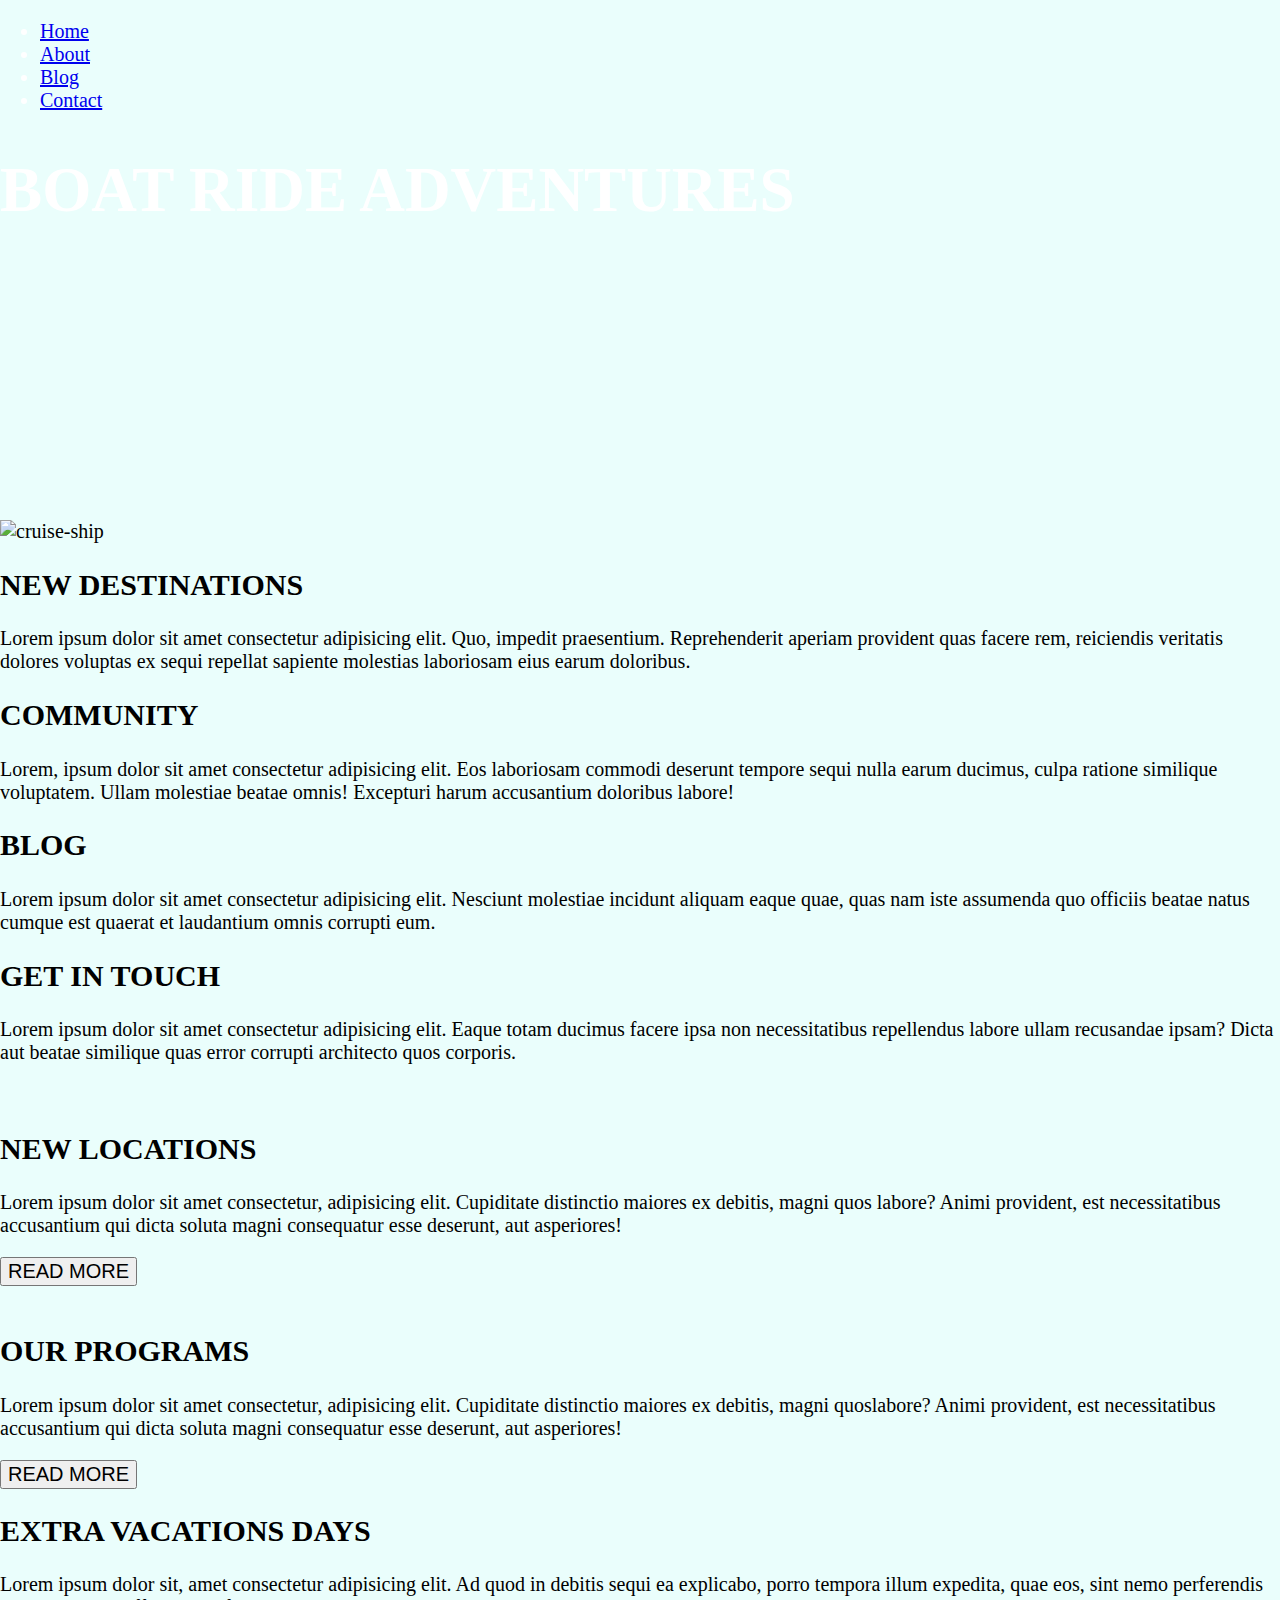
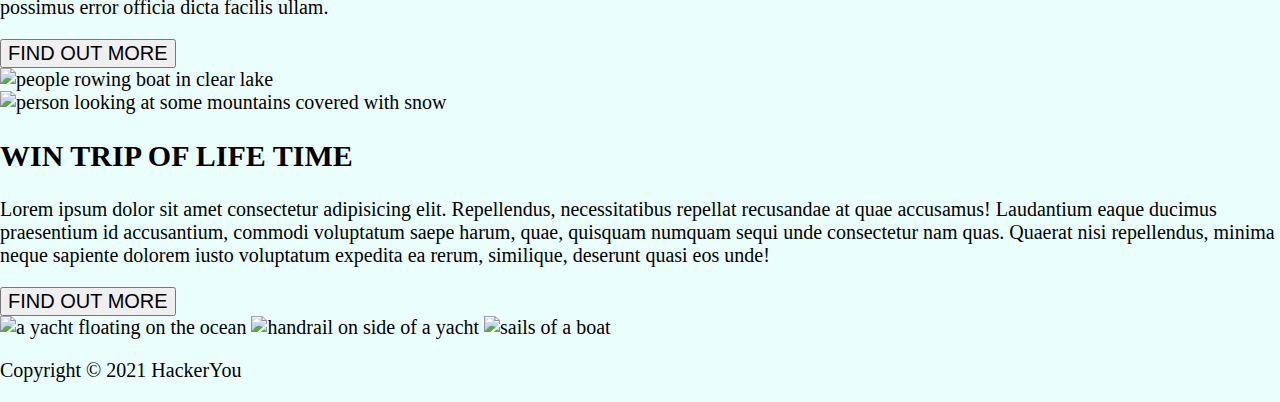
==== index.html @ 7d4c59b4 "added contact page styles" ====
<!DOCTYPE html>
<html lang="en">

<head>
  <meta charset="UTF-8">
  <meta name="viewport" content="width=device-width, initial-scale=1.0">
  <title>BOAT RIDE ADVENTURES</title>
  <link rel="stylesheet" href="https://use.fontawesome.com/releases/v5.15.2/css/all.css" integrity="sha384-vSIIfh2YWi9wW0r9iZe7RJPrKwp6bG+s9QZMoITbCckVJqGCCRhc+ccxNcdpHuYu" crossorigin="anonymous">
  <link rel="preconnect" href="https://fonts.gstatic.com">
  <link href="https://fonts.googleapis.com/css2?family=IM+Fell+English:ital@1&family=Roboto:wght@400;700&display=swap"
    rel="stylesheet">
  <link rel="stylesheet" href="./styles/style.css">

</head>

<body>
  <header>
    <div class="wrapper">
      <nav>
        <ul>
          <li><a href="#">Home</a></li>
          <li><a href="#">About</a></li>
          <li><a href="#">Blog</a></li>
          <li><a href="#">Contact</a></li>
        </ul>
      </nav>
      <h1>BOAT RIDE ADVENTURES</h1>
    </div>
  </header>
  <main>
    <section>
      <img src="./assets/home-box-header.png" alt="cruise-ship">
      <div class="wrapper">
        <div>
          <div><i class="fas fa-map-marker-alt"></i></div>
          <h2>NEW DESTINATIONS</h2>
          <p>Lorem ipsum dolor sit amet consectetur adipisicing elit. Quo, impedit praesentium. Reprehenderit aperiam
            provident quas facere rem, reiciendis veritatis dolores voluptas ex sequi repellat sapiente molestias
            laboriosam eius earum doloribus.</p>
        </div>
        <div>
          <div><i class="fas fa-users"></i></div>
          <h2>COMMUNITY</h2>
          <p>Lorem, ipsum dolor sit amet consectetur adipisicing elit. Eos laboriosam commodi deserunt tempore sequi
            nulla earum ducimus, culpa ratione similique voluptatem. Ullam molestiae beatae omnis! Excepturi harum
            accusantium doloribus labore!</p>
        </div>
        <div>
          <div><i class="fas fa-file"></i></div>
          <h2>BLOG</h2>
          <p>Lorem ipsum dolor sit amet consectetur adipisicing elit. Nesciunt molestiae incidunt aliquam eaque quae,
            quas nam iste assumenda quo officiis beatae natus cumque est quaerat et laudantium omnis corrupti eum.</p>
        </div>
        <div>
          <div><i class="fas fa-file"></i></div>
          <h2>GET IN TOUCH</h2>
          <p>Lorem ipsum dolor sit amet consectetur adipisicing elit. Eaque totam ducimus facere ipsa non necessitatibus
            repellendus labore ullam recusandae ipsam? Dicta aut beatae similique quas error corrupti architecto quos
            corporis.</p>
        </div>
      </div>
    </section>
    <section>
      <div>
        <img src="" alt="">
        <h2>NEW LOCATIONS</h2>
        <p>Lorem ipsum dolor sit amet consectetur, adipisicing elit. Cupiditate distinctio maiores ex debitis, magni
          quos labore? Animi provident, est necessitatibus accusantium qui dicta soluta magni consequatur esse deserunt,
          aut asperiores!</p>
        <button>READ MORE</button>
      </div>
      <div>
        <img src="" alt="">
        <h2>OUR PROGRAMS</h2>
        <p>Lorem ipsum dolor sit amet consectetur, adipisicing elit. Cupiditate distinctio maiores ex debitis, magni
          quoslabore? Animi provident, est necessitatibus accusantium qui dicta soluta magni consequatur esse deserunt,
          aut
          asperiores!</p>
        <button>READ MORE</button>
      </div>
    </section>
    <section>
      <div class="wrapper">
        <div>
          <h2>EXTRA VACATIONS DAYS</h2>
          <p>Lorem ipsum dolor sit, amet consectetur adipisicing elit. Ad quod in debitis sequi ea explicabo, porro
            tempora illum expedita, quae eos, sint nemo perferendis possimus error officia dicta facilis ullam.</p>
          <button>FIND OUT MORE</button>
        </div>
      </div>
      <img src="./assets/banner.jpg" alt="people rowing boat in clear lake">
    </section>
    <section>
      <div class="wrapper">
        <img src="./assets/small-box.jpg" alt="person looking at some mountains covered with snow">
        <div>
          <h2>WIN TRIP OF LIFE TIME</h2>
          <p>Lorem ipsum dolor sit amet consectetur adipisicing elit. Repellendus, necessitatibus repellat recusandae at
            quae accusamus! Laudantium eaque ducimus praesentium id accusantium, commodi voluptatum saepe harum, quae,
            quisquam numquam sequi unde consectetur nam quas. Quaerat nisi repellendus, minima neque sapiente dolorem
            iusto voluptatum expedita ea rerum, similique, deserunt quasi eos unde!</p>
          <button>FIND OUT MORE</button>
        </div>
      </div>
    </section>
    <section>
      <div class="wrapper">
        <img src="./assets/gallery-image-1.jpg" alt="a yacht floating on the ocean">
        <img src="./assets/gallery-image-2.jpg" alt="handrail on side of a yacht">
        <img src="./assets/gallery-image-3.jpg" alt="sails of a boat">
      </div>
    </section>
  </main>
  <footer>
    <p>Copyright &copy; 2021 HackerYou</p>
  </footer>
</body>

</html>
---- styles/style.css ----
html {
  line-height: 1.15;
  -ms-text-size-adjust: 100%;
  -webkit-text-size-adjust: 100%;
}

body {
  margin: 0;
}

article, aside, footer, header, nav, section {
  display: block;
}

h1 {
  font-size: 2em;
  margin: .67em 0;
}

figcaption, figure, main {
  display: block;
}

figure {
  margin: 1em 40px;
}

hr {
  -webkit-box-sizing: content-box;
          box-sizing: content-box;
  height: 0;
  overflow: visible;
}

pre {
  font-family: monospace,monospace;
  font-size: 1em;
}

a {
  background-color: transparent;
  -webkit-text-decoration-skip: objects;
}

abbr[title] {
  border-bottom: none;
  text-decoration: underline;
  -webkit-text-decoration: underline dotted;
          text-decoration: underline dotted;
}

b, strong {
  font-weight: inherit;
}

b, strong {
  font-weight: bolder;
}

code, kbd, samp {
  font-family: monospace,monospace;
  font-size: 1em;
}

dfn {
  font-style: italic;
}

mark {
  background-color: #ff0;
  color: #000;
}

small {
  font-size: 80%;
}

sub, sup {
  font-size: 75%;
  line-height: 0;
  position: relative;
  vertical-align: baseline;
}

sub {
  bottom: -.25em;
}

sup {
  top: -.5em;
}

audio, video {
  display: inline-block;
}

audio:not([controls]) {
  display: none;
  height: 0;
}

img {
  border-style: none;
}

svg:not(:root) {
  overflow: hidden;
}

button, input, optgroup, select, textarea {
  font-family: sans-serif;
  font-size: 100%;
  line-height: 1.15;
  margin: 0;
}

button, input {
  overflow: visible;
}

button, select {
  text-transform: none;
}

button, html [type=button], [type=reset], [type=submit] {
  -webkit-appearance: button;
}

button::-moz-focus-inner, [type=button]::-moz-focus-inner, [type=reset]::-moz-focus-inner, [type=submit]::-moz-focus-inner {
  border-style: none;
  padding: 0;
}

button:-moz-focusring, [type=button]:-moz-focusring, [type=reset]:-moz-focusring, [type=submit]:-moz-focusring {
  outline: 1px dotted ButtonText;
}

fieldset {
  padding: .35em .75em .625em;
}

legend {
  -webkit-box-sizing: border-box;
          box-sizing: border-box;
  color: inherit;
  display: table;
  max-width: 100%;
  padding: 0;
  white-space: normal;
}

progress {
  display: inline-block;
  vertical-align: baseline;
}

textarea {
  overflow: auto;
}

[type=checkbox], [type=radio] {
  -webkit-box-sizing: border-box;
          box-sizing: border-box;
  padding: 0;
}

[type=number]::-webkit-inner-spin-button, [type=number]::-webkit-outer-spin-button {
  height: auto;
}

[type=search] {
  -webkit-appearance: textfield;
  outline-offset: -2px;
}

[type=search]::-webkit-search-cancel-button, [type=search]::-webkit-search-decoration {
  -webkit-appearance: none;
}

::-webkit-file-upload-button {
  -webkit-appearance: button;
  font: inherit;
}

details, menu {
  display: block;
}

summary {
  display: list-item;
}

canvas {
  display: inline-block;
}

template {
  display: none;
}

[hidden] {
  display: none;
}

.clearfix:after {
  visibility: hidden;
  display: block;
  font-size: 0;
  content: '';
  clear: both;
  height: 0;
}

* {
  -webkit-box-sizing: border-box;
  box-sizing: border-box;
}

.visuallyHidden:not(:focus):not(:active) {
  position: absolute;
  width: 1px;
  height: 1px;
  margin: -1px;
  border: 0;
  padding: 0;
  white-space: nowrap;
  -webkit-clip-path: inset(100%);
          clip-path: inset(100%);
  clip: rect(0 0 0);
  overflow: hidden;
}

.sr-only {
  position: absolute;
  width: 1px;
  height: 1px;
  margin: -1px;
  border: 0;
  padding: 0;
  white-space: nowrap;
  -webkit-clip-path: inset(100%);
          clip-path: inset(100%);
  clip: rect(0 0 0 0);
  overflow: hidden;
}

body {
  background-color: #EAFEFC;
  font-size: 125%;
}

header {
  background: url(../../assets/contact-header.jpg);
  width: 100%;
  height: 500px;
  color: #FFFFFF;
}

header h1 {
  font-family: 'IM Fell English', serif;
  font-size: 3.95rem;
}

.nav-container {
  display: -webkit-box;
  display: -ms-flexbox;
  display: flex;
  list-style: none;
  font-family: 'Roboto', sans-serif;
  font-size: 1rem;
  font-weight: bold;
}

.nav-container li {
  padding: 20px;
}

.nav-container a {
  text-decoration: none;
  color: #FFFFFF;
}

.flex-container {
  display: -webkit-box;
  display: -ms-flexbox;
  display: flex;
}

.input-container {
  display: -webkit-box;
  display: -ms-flexbox;
  display: flex;
  -webkit-box-orient: vertical;
  -webkit-box-direction: normal;
      -ms-flex-direction: column;
          flex-direction: column;
}

aside i {
  color: #0D457F;
}
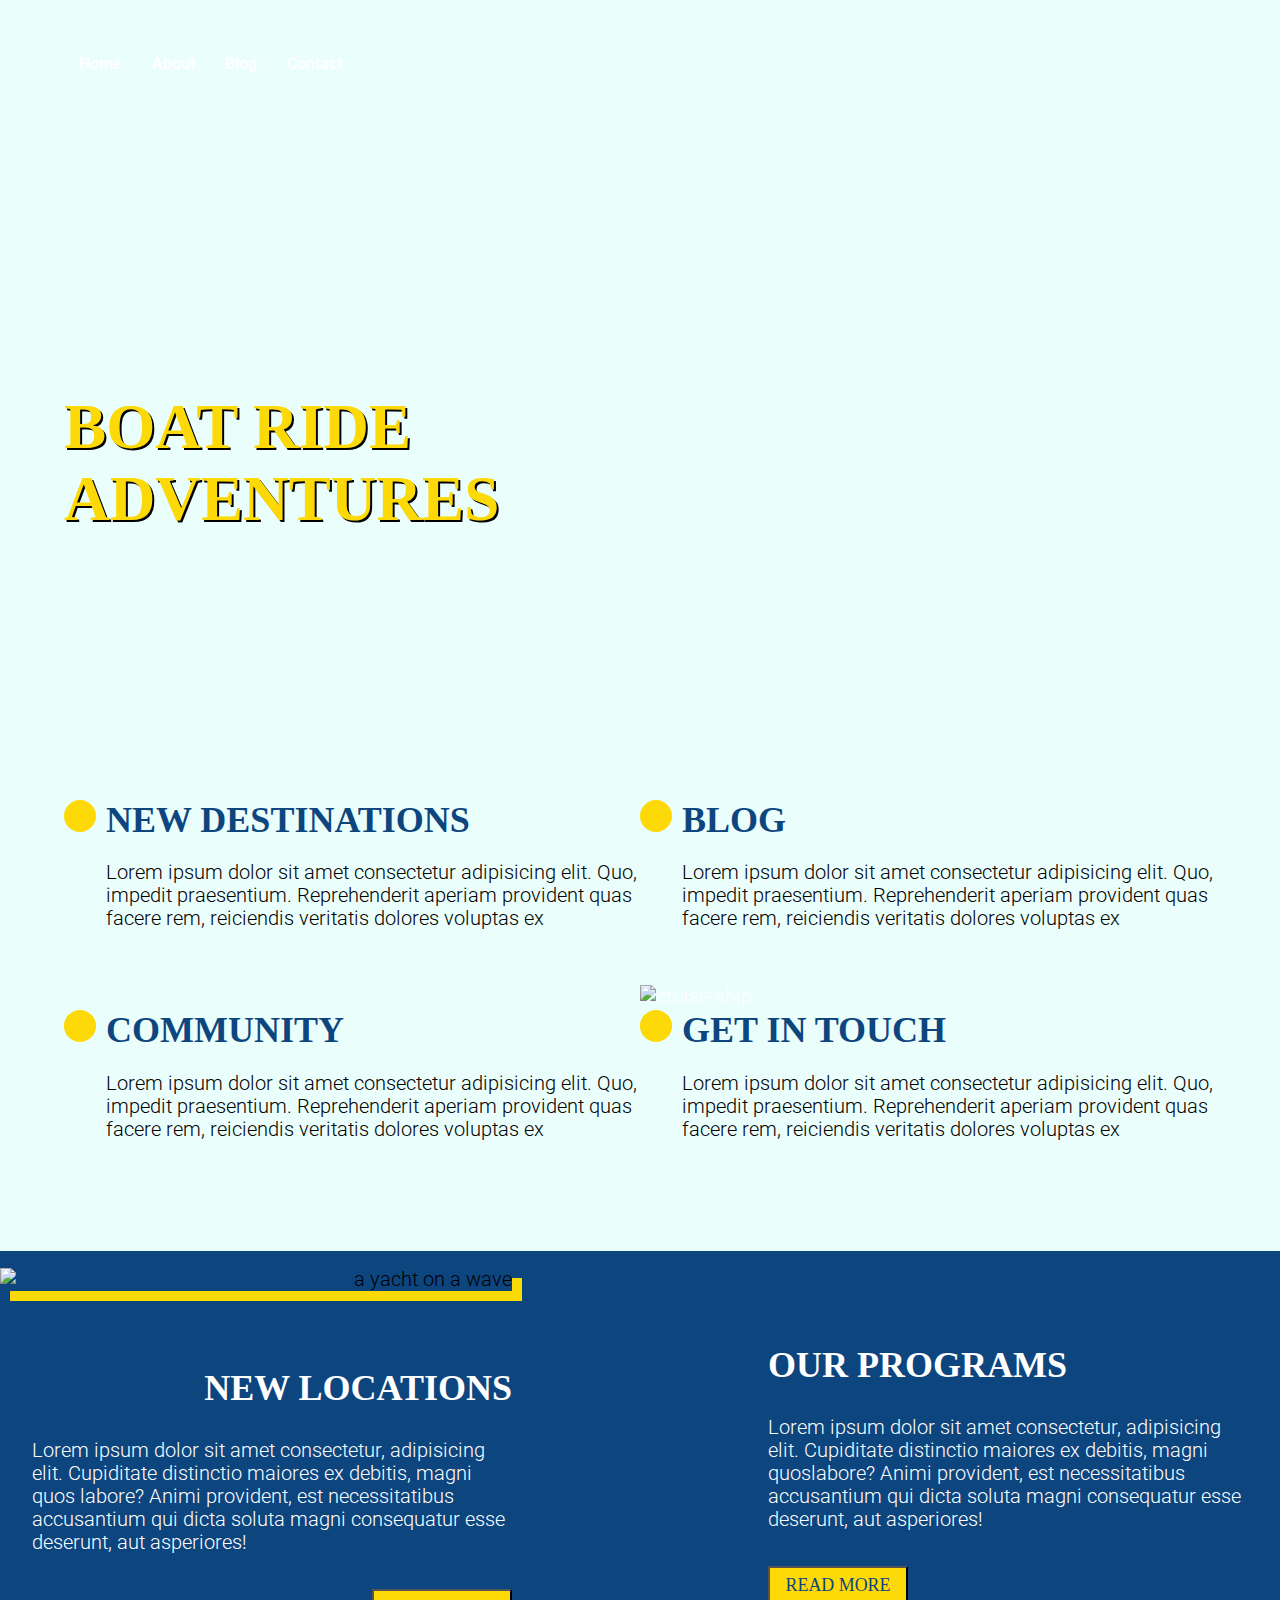
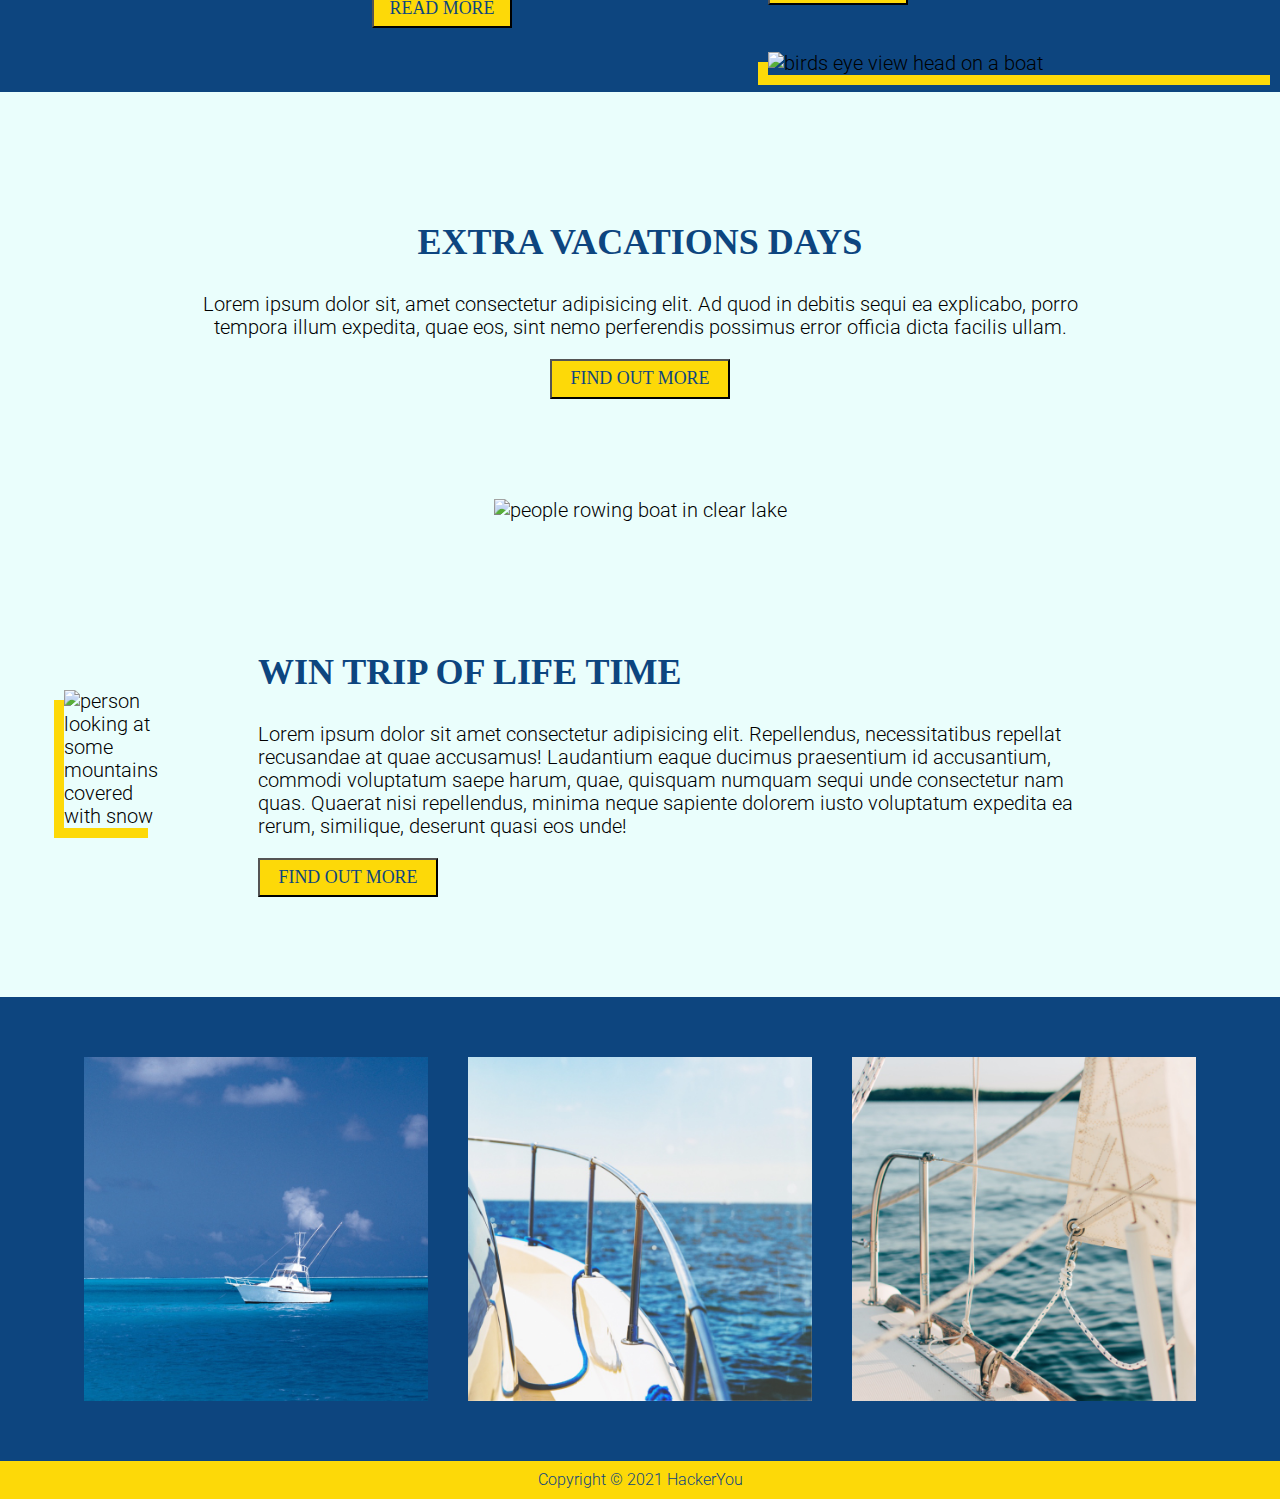
==== commit b1e137be: "commit - 20210206" ====
--- a/index.html
+++ b/index.html
@@ -14,72 +14,85 @@
 </head>
 
 <body>
-  <header>
+  <header class="index-header">
     <div class="wrapper">
       <nav>
-        <ul>
+        <ul class="nav-container">
           <li><a href="#">Home</a></li>
           <li><a href="#">About</a></li>
           <li><a href="#">Blog</a></li>
           <li><a href="#">Contact</a></li>
         </ul>
       </nav>
-      <h1>BOAT RIDE ADVENTURES</h1>
+      <h1>BOAT RIDE <br>ADVENTURES</h1>
     </div>
+    <img src="./assets/home-box-header.png" alt="cruise-ship">
   </header>
-  <main>
-    <section>
-      <img src="./assets/home-box-header.png" alt="cruise-ship">
-      <div class="wrapper">
+  <main class="index-main">
+    <section class="index-section">      
+      <div class="wrapper first-wrapper">
         <div>
-          <div><i class="fas fa-map-marker-alt"></i></div>
-          <h2>NEW DESTINATIONS</h2>
-          <p>Lorem ipsum dolor sit amet consectetur adipisicing elit. Quo, impedit praesentium. Reprehenderit aperiam
-            provident quas facere rem, reiciendis veritatis dolores voluptas ex sequi repellat sapiente molestias
-            laboriosam eius earum doloribus.</p>
-        </div>
-        <div>
-          <div><i class="fas fa-users"></i></div>
-          <h2>COMMUNITY</h2>
-          <p>Lorem, ipsum dolor sit amet consectetur adipisicing elit. Eos laboriosam commodi deserunt tempore sequi
-            nulla earum ducimus, culpa ratione similique voluptatem. Ullam molestiae beatae omnis! Excepturi harum
-            accusantium doloribus labore!</p>
-        </div>
-        <div>
-          <div><i class="fas fa-file"></i></div>
-          <h2>BLOG</h2>
-          <p>Lorem ipsum dolor sit amet consectetur adipisicing elit. Nesciunt molestiae incidunt aliquam eaque quae,
-            quas nam iste assumenda quo officiis beatae natus cumque est quaerat et laudantium omnis corrupti eum.</p>
-        </div>
-        <div>
-          <div><i class="fas fa-file"></i></div>
-          <h2>GET IN TOUCH</h2>
-          <p>Lorem ipsum dolor sit amet consectetur adipisicing elit. Eaque totam ducimus facere ipsa non necessitatibus
-            repellendus labore ullam recusandae ipsam? Dicta aut beatae similique quas error corrupti architecto quos
-            corporis.</p>
+            <div class="icon-content-container">
+              <div class="icon-container"><i class="fas fa-map-marker-alt"></i></div>
+              <div class="content-container">
+                <h2>NEW DESTINATIONS</h2>
+                <p>Lorem ipsum dolor sit amet consectetur adipisicing elit. Quo, impedit praesentium. Reprehenderit aperiam
+                  provident quas facere rem, reiciendis veritatis dolores voluptas ex</p>
+              </div>
+            </div>
+            <div class="icon-content-container">
+                <div class="icon-container"><i class="fas fa-users"></i></div>
+                <div class="content-container">
+                  <h2>COMMUNITY</h2>
+                  <p>Lorem ipsum dolor sit amet consectetur adipisicing elit. Quo, impedit praesentium. Reprehenderit aperiam
+                    provident quas facere rem, reiciendis veritatis dolores voluptas ex</p>
+                </div>
+              </div>
+          </div>
+          <div> 
+            <div class="icon-content-container">
+              <div class="icon-container"><i class="fas fa-file"></i></div>
+              <div class="content-container">
+                <h2>BLOG</h2>
+                <p>Lorem ipsum dolor sit amet consectetur adipisicing elit. Quo, impedit praesentium. Reprehenderit aperiam
+                  provident quas facere rem, reiciendis veritatis dolores voluptas ex</p>
+              </div>
+            </div>
+            <div class="icon-content-container">
+              <div class="icon-container"><i class="fas fa-phone"></i></div>
+              <div class="content-container">
+                <h2>GET IN TOUCH</h2>
+                <p>Lorem ipsum dolor sit amet consectetur adipisicing elit. Quo, impedit praesentium. Reprehenderit aperiam
+                  provident quas facere rem, reiciendis veritatis dolores voluptas ex</p>
+              </div>
+            </div>
+          </div>
+      </div>
+    </section>
+    <section class="second-wrapper">
+      <div class="new-location-container">
+        <img src="./assets/left-image.jpg" alt="a yacht on a wave">
+        <div class="wrapper">
+          <h2>NEW LOCATIONS</h2>
+          <p>Lorem ipsum dolor sit amet consectetur, adipisicing elit. Cupiditate distinctio maiores ex debitis, magni
+            quos labore? Animi provident, est necessitatibus accusantium qui dicta soluta magni consequatur esse deserunt,
+            aut asperiores!</p>
+          <button>READ MORE</button>
         </div>
       </div>
-    </section>
-    <section>
-      <div>
-        <img src="" alt="">
-        <h2>NEW LOCATIONS</h2>
-        <p>Lorem ipsum dolor sit amet consectetur, adipisicing elit. Cupiditate distinctio maiores ex debitis, magni
-          quos labore? Animi provident, est necessitatibus accusantium qui dicta soluta magni consequatur esse deserunt,
-          aut asperiores!</p>
-        <button>READ MORE</button>
-      </div>
-      <div>
-        <img src="" alt="">
-        <h2>OUR PROGRAMS</h2>
-        <p>Lorem ipsum dolor sit amet consectetur, adipisicing elit. Cupiditate distinctio maiores ex debitis, magni
-          quoslabore? Animi provident, est necessitatibus accusantium qui dicta soluta magni consequatur esse deserunt,
-          aut
-          asperiores!</p>
-        <button>READ MORE</button>
+      <div class="our-program-container">
+        <div class="wrapper">
+          <h2>OUR PROGRAMS</h2>
+          <p>Lorem ipsum dolor sit amet consectetur, adipisicing elit. Cupiditate distinctio maiores ex debitis, magni
+            quoslabore? Animi provident, est necessitatibus accusantium qui dicta soluta magni consequatur esse deserunt,
+            aut
+            asperiores!</p>
+          <button>READ MORE</button>
+        </div>
+        <img src="./assets/right-image.jpg" alt="birds eye view head on a boat">
       </div>
     </section>
-    <section>
+    <section class="third-section">
       <div class="wrapper">
         <div>
           <h2>EXTRA VACATIONS DAYS</h2>
@@ -90,7 +103,7 @@
       </div>
       <img src="./assets/banner.jpg" alt="people rowing boat in clear lake">
     </section>
-    <section>
+    <section class="fourth-section">
       <div class="wrapper">
         <img src="./assets/small-box.jpg" alt="person looking at some mountains covered with snow">
         <div>
@@ -103,11 +116,11 @@
         </div>
       </div>
     </section>
-    <section>
+    <section class="gallery">
       <div class="wrapper">
-        <img src="./assets/gallery-image-1.jpg" alt="a yacht floating on the ocean">
-        <img src="./assets/gallery-image-2.jpg" alt="handrail on side of a yacht">
-        <img src="./assets/gallery-image-3.jpg" alt="sails of a boat">
+        <img src="./assets/gallery-image-3.jpg" alt="a yacht floating on the ocean">
+        <img src="./assets/gallery-image-1.jpg" alt="handrail on side of a yacht">
+        <img src="./assets/gallery-image-2.jpg" alt="sails of a boat">
       </div>
     </section>
   </main>
--- a/styles/style.css
+++ b/styles/style.css
@@ -245,39 +245,26 @@
 }
 
 body {
+  font-family: 'Roboto', sans-serif;
   background-color: #EAFEFC;
   font-size: 125%;
-}
-
-header {
-  background: url(../../assets/contact-header.jpg);
-  width: 100%;
-  height: 500px;
-  color: #FFFFFF;
+  font-weight: 300;
 }
 
 header h1 {
   font-family: 'IM Fell English', serif;
   font-size: 3.95rem;
-}
-
-.nav-container {
-  display: -webkit-box;
-  display: -ms-flexbox;
-  display: flex;
-  list-style: none;
-  font-family: 'Roboto', sans-serif;
-  font-size: 1rem;
-  font-weight: bold;
-}
-
-.nav-container li {
-  padding: 20px;
-}
-
-.nav-container a {
-  text-decoration: none;
-  color: #FFFFFF;
+  text-shadow: 2px 2px #000000;
+}
+
+h2 {
+  font-family: 'IM Fell English', serif;
+  font-size: 2.25rem;
+}
+
+.contact-header {
+  background: url(../assets/contact-header.jpg);
+  background-size: cover;
 }
 
 .flex-container {
@@ -294,8 +281,375 @@
   -webkit-box-direction: normal;
       -ms-flex-direction: column;
           flex-direction: column;
+  -ms-flex-pack: distribute;
+      justify-content: space-around;
+  -webkit-box-align: center;
+      -ms-flex-align: center;
+          align-items: center;
+}
+
+aside {
+  padding: 5%;
+  font-size: 1rem;
 }
 
 aside i {
   color: #0D457F;
-}
+  margin: 0 1rem 1rem 0;
+}
+
+aside p {
+  margin: 0.3rem 0;
+  font-weight: 100;
+}
+
+.contact-main {
+  position: relative;
+}
+
+form {
+  position: absolute;
+  font-size: 1rem;
+  background-color: #0D457F;
+  width: 60vw;
+  height: 49vh;
+  top: -140px;
+  left: 100px;
+  z-index: 2;
+}
+
+.shadow {
+  position: absolute;
+  background-color: #FDD908;
+  width: 59vw;
+  height: 48vh;
+  top: -115px;
+  left: 122px;
+  z-index: 1;
+}
+
+form input {
+  background-color: #0D457F;
+  border: none;
+  color: #FFFFFF;
+}
+
+::-webkit-input-placeholder {
+  color: #FFFFFF;
+  opacity: 1;
+}
+
+:-ms-input-placeholder {
+  color: #FFFFFF;
+  opacity: 1;
+}
+
+::-ms-input-placeholder {
+  color: #FFFFFF;
+  opacity: 1;
+}
+
+::placeholder {
+  color: #FFFFFF;
+  opacity: 1;
+}
+
+.name-email {
+  width: 100%;
+  display: -webkit-box;
+  display: -ms-flexbox;
+  display: flex;
+  -ms-flex-pack: distribute;
+      justify-content: space-around;
+  -webkit-box-align: center;
+      -ms-flex-align: center;
+          align-items: center;
+}
+
+.name-email input {
+  width: 40%;
+  padding: 20px 20px 20px 20px;
+  margin-right: 25px;
+  border-bottom: 2px solid #FDD908;
+}
+
+.message {
+  width: calc(80% + 80px);
+  border: 2px solid #FDD908;
+  height: 50%;
+  padding: 20px;
+}
+
+button {
+  font-family: 'IM Fell English', serif;
+  width: calc(80% + 80px);
+  background: #FDD908;
+  font-size: 1.12rem;
+  line-height: 2.08rem;
+  color: #0D457F;
+}
+
+.index-header {
+  background: url(../assets/home-header.jpg);
+  background-size: cover;
+}
+
+.index-header h1 {
+  padding-top: 220px;
+  color: #FDD908;
+}
+
+.index-header img {
+  position: absolute;
+  width: 50%;
+  right: 0;
+  bottom: -12%;
+}
+
+.index-section {
+  position: relative;
+}
+
+.first-wrapper {
+  display: -webkit-box;
+  display: -ms-flexbox;
+  display: flex;
+  padding-top: 200px;
+}
+
+.first-wrapper h2 {
+  margin: 0;
+  color: #0d457f;
+}
+
+.first-wrapper div {
+  padding-bottom: 30px;
+}
+
+.icon-content-container {
+  display: -webkit-box;
+  display: -ms-flexbox;
+  display: flex;
+}
+
+.content-container {
+  display: -webkit-box;
+  display: -ms-flexbox;
+  display: flex;
+  -webkit-box-orient: vertical;
+  -webkit-box-direction: normal;
+      -ms-flex-direction: column;
+          flex-direction: column;
+}
+
+.icon-container {
+  margin-right: 10px;
+}
+
+.icon-container i {
+  display: -webkit-box;
+  display: -ms-flexbox;
+  display: flex;
+  -webkit-box-align: center;
+      -ms-flex-align: center;
+          align-items: center;
+  -webkit-box-pack: center;
+      -ms-flex-pack: center;
+          justify-content: center;
+  background-color: #FDD908;
+  border-radius: 50%;
+  width: 2rem;
+  height: 2rem;
+  color: #0d457f;
+  font-size: 1.2rem;
+  text-align: center;
+}
+
+.second-wrapper {
+  display: -webkit-box;
+  display: -ms-flexbox;
+  display: flex;
+  width: 100%;
+  background-color: #0d457f;
+  padding: 5% 0;
+}
+
+.second-wrapper h2,
+.second-wrapper p {
+  color: #FFFFFF;
+}
+
+.second-wrapper p {
+  text-align: initial;
+}
+
+.second-wrapper button {
+  margin-top: 15px;
+  width: 140px;
+}
+
+.second-wrapper > div {
+  display: -webkit-box;
+  display: -ms-flexbox;
+  display: flex;
+  -webkit-box-orient: vertical;
+  -webkit-box-direction: normal;
+      -ms-flex-direction: column;
+          flex-direction: column;
+  width: 50%;
+}
+
+.second-wrapper img {
+  width: 80%;
+}
+
+.new-location-container {
+  text-align: right;
+}
+
+.new-location-container .wrapper {
+  padding-right: 15%;
+}
+
+.new-location-container img {
+  position: relative;
+  -webkit-box-shadow: 10px 10px #FDD908;
+          box-shadow: 10px 10px #FDD908;
+  left: 0;
+  top: -15%;
+}
+
+.our-program-container .wrapper {
+  padding-left: 15%;
+}
+
+.our-program-container img {
+  position: relative;
+  -webkit-box-shadow: -10px 10px #FDD908;
+          box-shadow: -10px 10px #FDD908;
+  right: 0;
+  top: 15%;
+  -ms-flex-item-align: end;
+      align-self: flex-end;
+}
+
+.third-section {
+  text-align: center;
+}
+
+.third-section h2 {
+  color: #0d457f;
+}
+
+.third-section > div {
+  padding: 100px 100px;
+}
+
+.third-section button {
+  width: 180px;
+}
+
+.third-section img {
+  width: 100%;
+}
+
+.fourth-section .wrapper {
+  display: -webkit-box;
+  display: -ms-flexbox;
+  display: flex;
+  -webkit-box-align: center;
+      -ms-flex-align: center;
+          align-items: center;
+}
+
+.fourth-section h2 {
+  color: #0d457f;
+}
+
+.fourth-section .wrapper img {
+  width: 25%;
+  height: 25%;
+  -webkit-box-shadow: -10px 10px #FDD908;
+          box-shadow: -10px 10px #FDD908;
+  -o-object-fit: cover;
+     object-fit: cover;
+}
+
+.fourth-section .wrapper div {
+  padding: 100px;
+}
+
+.fourth-section button {
+  width: 180px;
+}
+
+.gallery {
+  background-color: #0d457f;
+  padding: 50px 0;
+}
+
+.gallery .wrapper {
+  display: -webkit-box;
+  display: -ms-flexbox;
+  display: flex;
+  -ms-flex-pack: distribute;
+      justify-content: space-around;
+}
+
+.gallery .wrapper img {
+  padding: 10px;
+  width: calc(100% / 3 - 20px);
+}
+
+header {
+  width: 100%;
+  height: 600px;
+  color: #FFFFFF;
+}
+
+.wrapper {
+  width: 90%;
+  margin: 0 auto;
+}
+
+.nav-container {
+  display: -webkit-box;
+  display: -ms-flexbox;
+  display: flex;
+  list-style: none;
+  font-size: 1rem;
+  font-weight: bold;
+  margin: 0;
+  padding: 50px 0;
+}
+
+.nav-container li {
+  margin: 5px;
+}
+
+.nav-container a {
+  padding: 10px 0 5px 0;
+  margin: 10px;
+  text-decoration: none;
+  color: #FFFFFF;
+}
+
+.nav-container a:hover {
+  border-bottom: 2px solid #FDD908;
+}
+
+footer {
+  font-family: 'Roboto', sans-serif;
+  font-size: 1rem;
+  text-align: center;
+  background-color: #FDD908;
+  color: #0D457F;
+  padding: 10px;
+  position: relative;
+  bottom: 0;
+  width: 100%;
+}
+
+footer p {
+  margin: 0;
+}
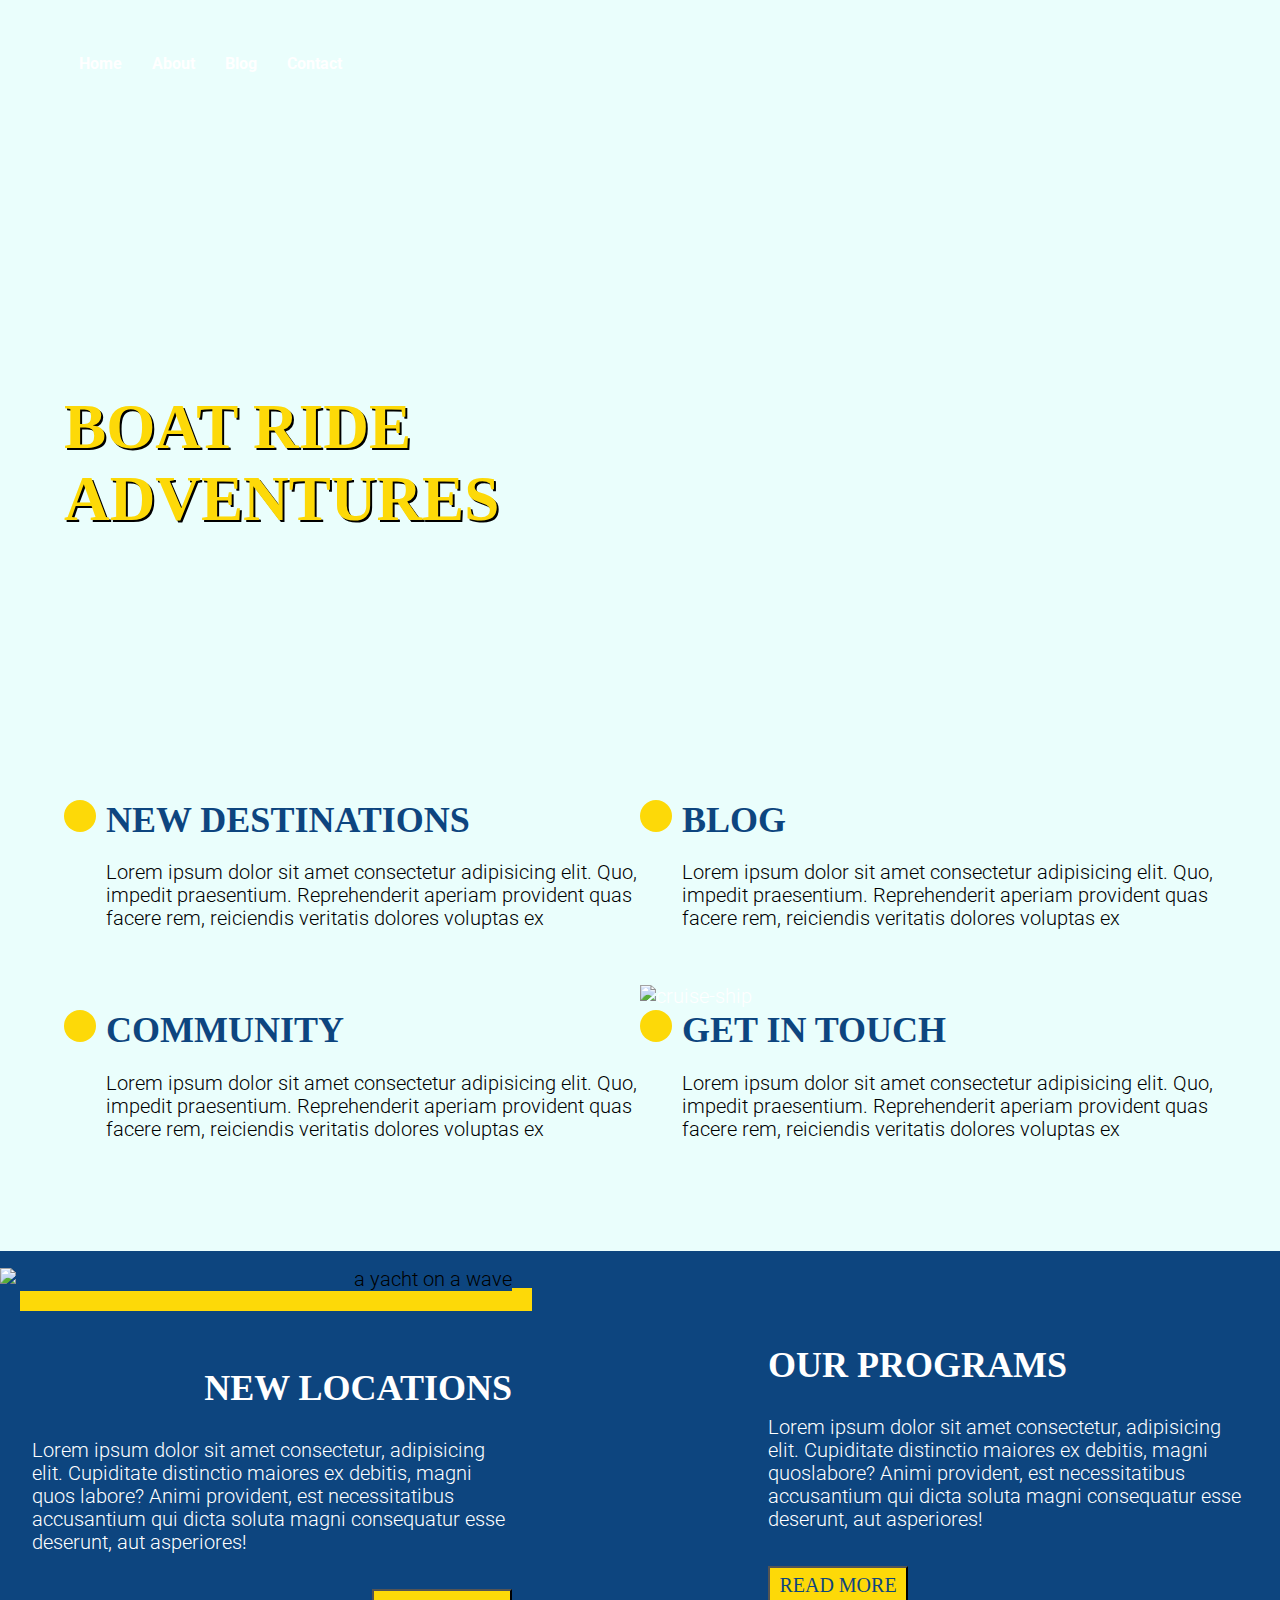
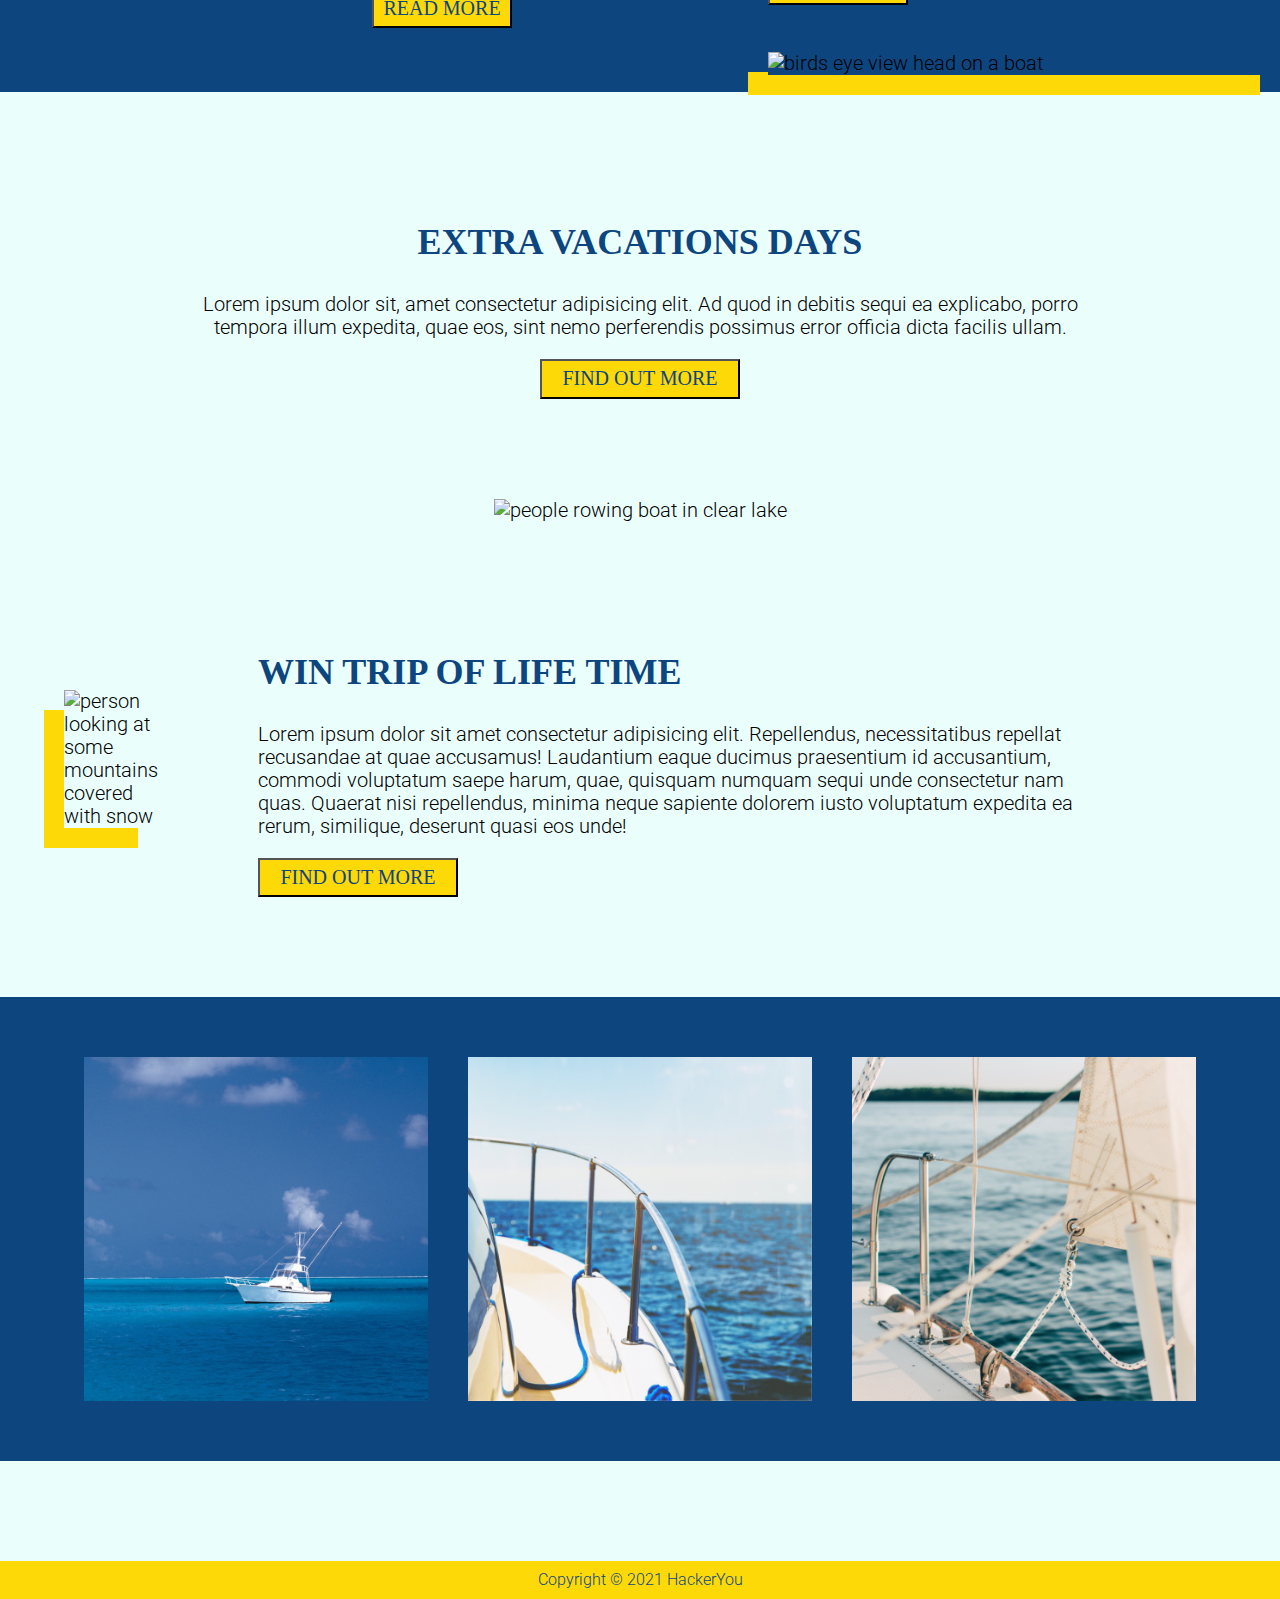
==== commit 7c86a474: "commit - 20210207" ====
--- a/index.html
+++ b/index.html
@@ -18,10 +18,10 @@
     <div class="wrapper">
       <nav>
         <ul class="nav-container">
-          <li><a href="#">Home</a></li>
+          <li><a href="./index.html">Home</a></li>
           <li><a href="#">About</a></li>
-          <li><a href="#">Blog</a></li>
-          <li><a href="#">Contact</a></li>
+          <li><a href="./blog.html">Blog</a></li>
+          <li><a href="./contact.html">Contact</a></li>
         </ul>
       </nav>
       <h1>BOAT RIDE <br>ADVENTURES</h1>
--- a/styles/style.css
+++ b/styles/style.css
@@ -1,3 +1,4 @@
+@charset "UTF-8";
 html {
   line-height: 1.15;
   -ms-text-size-adjust: 100%;
@@ -262,6 +263,24 @@
   font-size: 2.25rem;
 }
 
+@media (max-width: 900px) {
+  header h1 {
+    font-size: 2.25rem;
+  }
+  h2 {
+    font-size: 2rem;
+  }
+}
+
+@media (max-width: 600px) {
+  header h1 {
+    text-align: center;
+  }
+  h2 {
+    font-size: 2rem;
+  }
+}
+
 .contact-header {
   background: url(../assets/contact-header.jpg);
   background-size: cover;
@@ -307,50 +326,52 @@
   position: relative;
 }
 
-form {
+.input-container {
   position: absolute;
   font-size: 1rem;
   background-color: #0D457F;
-  width: 60vw;
+  width: 52vw;
   height: 49vh;
   top: -140px;
   left: 100px;
   z-index: 2;
+  max-width: 800px;
 }
 
 .shadow {
   position: absolute;
   background-color: #FDD908;
-  width: 59vw;
+  width: 51vw;
   height: 48vh;
   top: -115px;
   left: 122px;
   z-index: 1;
-}
-
-form input {
+  max-width: 800px;
+}
+
+.input-container input {
   background-color: #0D457F;
   border: none;
-  color: #FFFFFF;
+  color: #ffffff;
 }
 
 ::-webkit-input-placeholder {
-  color: #FFFFFF;
+  color: #ffffff;
   opacity: 1;
 }
 
 :-ms-input-placeholder {
-  color: #FFFFFF;
+  color: #ffffff;
   opacity: 1;
 }
 
 ::-ms-input-placeholder {
-  color: #FFFFFF;
+  color: #ffffff;
   opacity: 1;
 }
 
 ::placeholder {
-  color: #FFFFFF;
+  color: #ffffff;
   opacity: 1;
 }
 
@@ -384,9 +405,111 @@
   font-family: 'IM Fell English', serif;
   width: calc(80% + 80px);
   background: #FDD908;
-  font-size: 1.12rem;
+  font-size: 1.25rem;
   line-height: 2.08rem;
   color: #0D457F;
+}
+
+@media (max-width: 900px) {
+  .flex-container {
+    -webkit-box-orient: vertical;
+    -webkit-box-direction: reverse;
+        -ms-flex-direction: column-reverse;
+            flex-direction: column-reverse;
+    -webkit-box-pack: center;
+        -ms-flex-pack: center;
+            justify-content: center;
+    -webkit-box-align: center;
+        -ms-flex-align: center;
+            align-items: center;
+    margin-top: 100px;
+  }
+  .input-container {
+    position: static;
+    font-size: 1rem;
+    background-color: #0D457F;
+    width: 80vw;
+    height: 49vh;
+  }
+  .shadow {
+    display: none;
+  }
+  .flex-container aside {
+    margin-top: 50px;
+    text-align: center;
+    border: 2px dotted #FDD908;
+  }
+  .flex-container aside i {
+    font-size: 2.25rem;
+  }
+}
+
+@media (max-width: 600px) {
+  .flex-container {
+    -webkit-box-orient: vertical;
+    -webkit-box-direction: reverse;
+        -ms-flex-direction: column-reverse;
+            flex-direction: column-reverse;
+    -webkit-box-pack: center;
+        -ms-flex-pack: center;
+            justify-content: center;
+    -webkit-box-align: center;
+        -ms-flex-align: center;
+            align-items: center;
+    margin-top: 50px;
+  }
+  .input-container {
+    position: static;
+    font-size: 1rem;
+    background-color: #0D457F;
+    width: 95vw;
+    height: 49vh;
+  }
+  .input-container button {
+    width: 70%;
+  }
+  .shadow {
+    display: none;
+  }
+  .flex-container aside {
+    margin-top: 50px;
+    text-align: center;
+    border: 2px dotted #FDD908;
+  }
+  .flex-container aside i {
+    font-size: 2.25rem;
+  }
+  .message {
+    width: calc(80% + 20px);
+    border: 2px solid #FDD908;
+    height: 50%;
+    padding: 20px;
+  }
+  ::-webkit-input-placeholder {
+    font-size: 0.75rem;
+    color: #ffffff;
+    opacity: 1;
+  }
+  :-ms-input-placeholder {
+    font-size: 0.75rem;
+    color: #ffffff;
+    opacity: 1;
+  }
+  ::-ms-input-placeholder {
+    font-size: 0.75rem;
+    color: #ffffff;
+    opacity: 1;
+  }
+  ::placeholder {
+    font-size: 0.75rem;
+    color: #ffffff;
+    opacity: 1;
+  }
+  .name-email input {
+    width: 30%;
+    padding: 0;
+    border-bottom: 2px solid #FDD908;
+  }
 }
 
 .index-header {
@@ -419,7 +542,7 @@
 
 .first-wrapper h2 {
   margin: 0;
-  color: #0d457f;
+  color: #0D457F;
 }
 
 .first-wrapper div {
@@ -460,8 +583,8 @@
   border-radius: 50%;
   width: 2rem;
   height: 2rem;
-  color: #0d457f;
-  font-size: 1.2rem;
+  color: #0D457F;
+  font-size: 1.25rem;
   text-align: center;
 }
 
@@ -470,13 +593,13 @@
   display: -ms-flexbox;
   display: flex;
   width: 100%;
-  background-color: #0d457f;
+  background-color: #0D457F;
   padding: 5% 0;
 }
 
 .second-wrapper h2,
 .second-wrapper p {
-  color: #FFFFFF;
+  color: #ffffff;
 }
 
 .second-wrapper p {
@@ -513,8 +636,8 @@
 
 .new-location-container img {
   position: relative;
-  -webkit-box-shadow: 10px 10px #FDD908;
-          box-shadow: 10px 10px #FDD908;
+  -webkit-box-shadow: 20px 20px #FDD908;
+          box-shadow: 20px 20px #FDD908;
   left: 0;
   top: -15%;
 }
@@ -525,8 +648,8 @@
 
 .our-program-container img {
   position: relative;
-  -webkit-box-shadow: -10px 10px #FDD908;
-          box-shadow: -10px 10px #FDD908;
+  -webkit-box-shadow: -20px 20px #FDD908;
+          box-shadow: -20px 20px #FDD908;
   right: 0;
   top: 15%;
   -ms-flex-item-align: end;
@@ -538,7 +661,7 @@
 }
 
 .third-section h2 {
-  color: #0d457f;
+  color: #0D457F;
 }
 
 .third-section > div {
@@ -546,7 +669,7 @@
 }
 
 .third-section button {
-  width: 180px;
+  width: 200px;
 }
 
 .third-section img {
@@ -563,14 +686,14 @@
 }
 
 .fourth-section h2 {
-  color: #0d457f;
+  color: #0D457F;
 }
 
 .fourth-section .wrapper img {
   width: 25%;
   height: 25%;
-  -webkit-box-shadow: -10px 10px #FDD908;
-          box-shadow: -10px 10px #FDD908;
+  -webkit-box-shadow: -20px 20px #FDD908;
+          box-shadow: -20px 20px #FDD908;
   -o-object-fit: cover;
      object-fit: cover;
 }
@@ -580,11 +703,11 @@
 }
 
 .fourth-section button {
-  width: 180px;
+  width: 200px;
 }
 
 .gallery {
-  background-color: #0d457f;
+  background-color: #0D457F;
   padding: 50px 0;
 }
 
@@ -601,10 +724,298 @@
   width: calc(100% / 3 - 20px);
 }
 
+.blog-header {
+  background: url(../assets/blog-header.jpg);
+  background-size: cover;
+}
+
+.blog-container {
+  display: -webkit-box;
+  display: -ms-flexbox;
+  display: flex;
+}
+
+.blog-container aside {
+  width: 40%;
+}
+
+.blog-aside-container {
+  background-color: #0D457F;
+  padding: 5%;
+  width: 90%;
+}
+
+.blog-aside-container img {
+  position: relative;
+  left: -30%;
+  bottom: 50px;
+  width: 125%;
+  height: auto;
+}
+
+.blog-container main {
+  width: 60%;
+}
+
+.blog-aside-container h3 {
+  color: #FDD908;
+  font-size: 1.25rem;
+  font-family: 'IM Fell English', serif;
+  line-height: 2.9rem;
+  letter-spacing: 0.8px;
+  margin: 0;
+}
+
+.blog-aside-container p,
+.blog-aside-container ul {
+  color: #ffffff;
+  line-height: 1.4rem;
+  margin: 0;
+  list-style: none;
+  padding: 0;
+}
+
+.blog-aside-container div:nth-of-type(1) {
+  margin-bottom: 30px;
+}
+
+.blog-aside-container ul li:before {
+  content: "• ";
+  font-size: 10pt;
+  padding-right: 10px;
+}
+
+.blog-main img {
+  width: 100%;
+  position: relative;
+  bottom: 100px;
+  -webkit-box-shadow: -20px 20px #FDD908;
+          box-shadow: -20px 20px #FDD908;
+}
+
+.blog-main {
+  border-left: 2px solid #FDD908;
+  border-bottom: 2px solid #FDD908;
+  padding-left: 18px;
+}
+
+article .wrapper h2 {
+  margin-top: 0;
+  color: #0D457F;
+}
+
+article .wrapper {
+  padding-top: -20px;
+  padding-bottom: 75px;
+}
+
+article .wrapper p {
+  font-size: 1rem;
+}
+
+.blog-comment {
+  display: -webkit-box;
+  display: -ms-flexbox;
+  display: flex;
+  margin-bottom: 70px;
+}
+
+.blog-comment img {
+  width: 100px;
+  height: 100px;
+  -o-object-fit: cover;
+     object-fit: cover;
+  margin: 0 30px 0 80px;
+}
+
+.blog-section h2 {
+  margin-left: 100px;
+  margin-top: 70px;
+  color: #0D457F;
+}
+
+.blog-comment p {
+  margin: 0;
+  line-height: 1.4rem;
+}
+
+.blog-comment p span {
+  color: #0D457F;
+  line-height: 2rem;
+  font-weight: 700;
+}
+
+.blog-container .blog-contact {
+  position: static;
+  background-color: #EAFEFC;
+  padding-left: 50px;
+}
+
+.blog-container .blog-contact input {
+  background-color: #EAFEFC;
+}
+
+.blog-container .blog-contact input::-webkit-input-placeholder {
+  color: #000000;
+  opacity: 1;
+}
+
+.blog-container .blog-contact input:-ms-input-placeholder {
+  color: #000000;
+  opacity: 1;
+}
+
+.blog-container .blog-contact input::-ms-input-placeholder {
+  color: #000000;
+  opacity: 1;
+}
+
+.blog-container .blog-contact input::placeholder {
+  color: #000000;
+  opacity: 1;
+}
+
+.blog-container .blog-contact button {
+  color: #FDD908;
+  background-color: #0D457F;
+  border: none;
+}
+
+@media (max-width: 900px) {
+  .blog-section {
+    display: -webkit-box;
+    display: -ms-flexbox;
+    display: flex;
+    -webkit-box-orient: vertical;
+    -webkit-box-direction: normal;
+        -ms-flex-direction: column;
+            flex-direction: column;
+    -webkit-box-pack: center;
+        -ms-flex-pack: center;
+            justify-content: center;
+    -webkit-box-align: center;
+        -ms-flex-align: center;
+            align-items: center;
+    position: relative;
+    left: -32.5%;
+    padding-top: 50px;
+  }
+  .blog-comment img {
+    width: 100px;
+    height: 100px;
+    -o-object-fit: cover;
+       object-fit: cover;
+    margin: 0 20px 0 0;
+  }
+  .blog-section h2 {
+    font-size: 1.25rem;
+    margin-left: 0;
+    margin-top: 0;
+    color: #0D457F;
+  }
+  .blog-section p {
+    font-size: 1rem;
+  }
+  .blog-container .blog-contact {
+    position: static;
+    padding-left: 0;
+  }
+}
+
+@media (max-width: 600px) {
+  .blog-header h1 {
+    padding-top: 20px;
+  }
+  .blog-container {
+    -webkit-box-orient: vertical;
+    -webkit-box-direction: normal;
+        -ms-flex-direction: column;
+            flex-direction: column;
+  }
+  .blog-container aside {
+    width: 100%;
+  }
+  .blog-aside-container img {
+    display: none;
+    position: static;
+    left: auto;
+    bottom: 50px;
+    width: 100%;
+    height: auto;
+  }
+  .blog-aside-container {
+    text-align: center;
+    background-color: #0D457F;
+    padding: 20px;
+    width: 100%;
+  }
+  .blog-main {
+    width: 100%;
+  }
+  .blog-main img {
+    width: 100%;
+    position: static;
+    bottom: 0px;
+    -webkit-box-shadow: none;
+            box-shadow: none;
+  }
+  .blog-container main {
+    width: 90%;
+  }
+  .blog-main {
+    border: 2px solid #FDD908;
+    padding: 18px;
+    text-align: center;
+  }
+  .blog-main h2 {
+    padding-top: 20px;
+    font-size: 1.25rem;
+  }
+  article .wrapper {
+    padding-bottom: 20px;
+  }
+  .blog-section {
+    display: -webkit-box;
+    display: -ms-flexbox;
+    display: flex;
+    -webkit-box-orient: vertical;
+    -webkit-box-direction: normal;
+        -ms-flex-direction: column;
+            flex-direction: column;
+    -webkit-box-pack: center;
+        -ms-flex-pack: center;
+            justify-content: center;
+    -webkit-box-align: center;
+        -ms-flex-align: center;
+            align-items: center;
+    position: relative;
+    left: auto;
+    padding-top: 50px;
+  }
+  .blog-section img {
+    width: 75px;
+    height: 75px;
+  }
+  .blog-comment {
+    display: -webkit-box;
+    display: -ms-flexbox;
+    display: flex;
+    margin-bottom: 20px;
+  }
+}
+
 header {
   width: 100%;
   height: 600px;
-  color: #FFFFFF;
+  color: #ffffff;
+}
+
+@media (max-width: 900px) {
+  header {
+    width: 100%;
+    height: 300px;
+    color: #ffffff;
+  }
 }
 
 .wrapper {
@@ -631,11 +1042,22 @@
   padding: 10px 0 5px 0;
   margin: 10px;
   text-decoration: none;
-  color: #FFFFFF;
+  color: #ffffff;
 }
 
 .nav-container a:hover {
   border-bottom: 2px solid #FDD908;
+}
+
+@media (max-width: 600px) {
+  header {
+    width: 100%;
+    height: 200px;
+    color: #ffffff;
+  }
+  .nav-container {
+    padding: 10px 0;
+  }
 }
 
 footer {
@@ -648,8 +1070,15 @@
   position: relative;
   bottom: 0;
   width: 100%;
+  margin-top: 100px;
 }
 
 footer p {
   margin: 0;
 }
+
+@media (max-width: 600px) {
+  footer {
+    margin-top: 50px;
+  }
+}
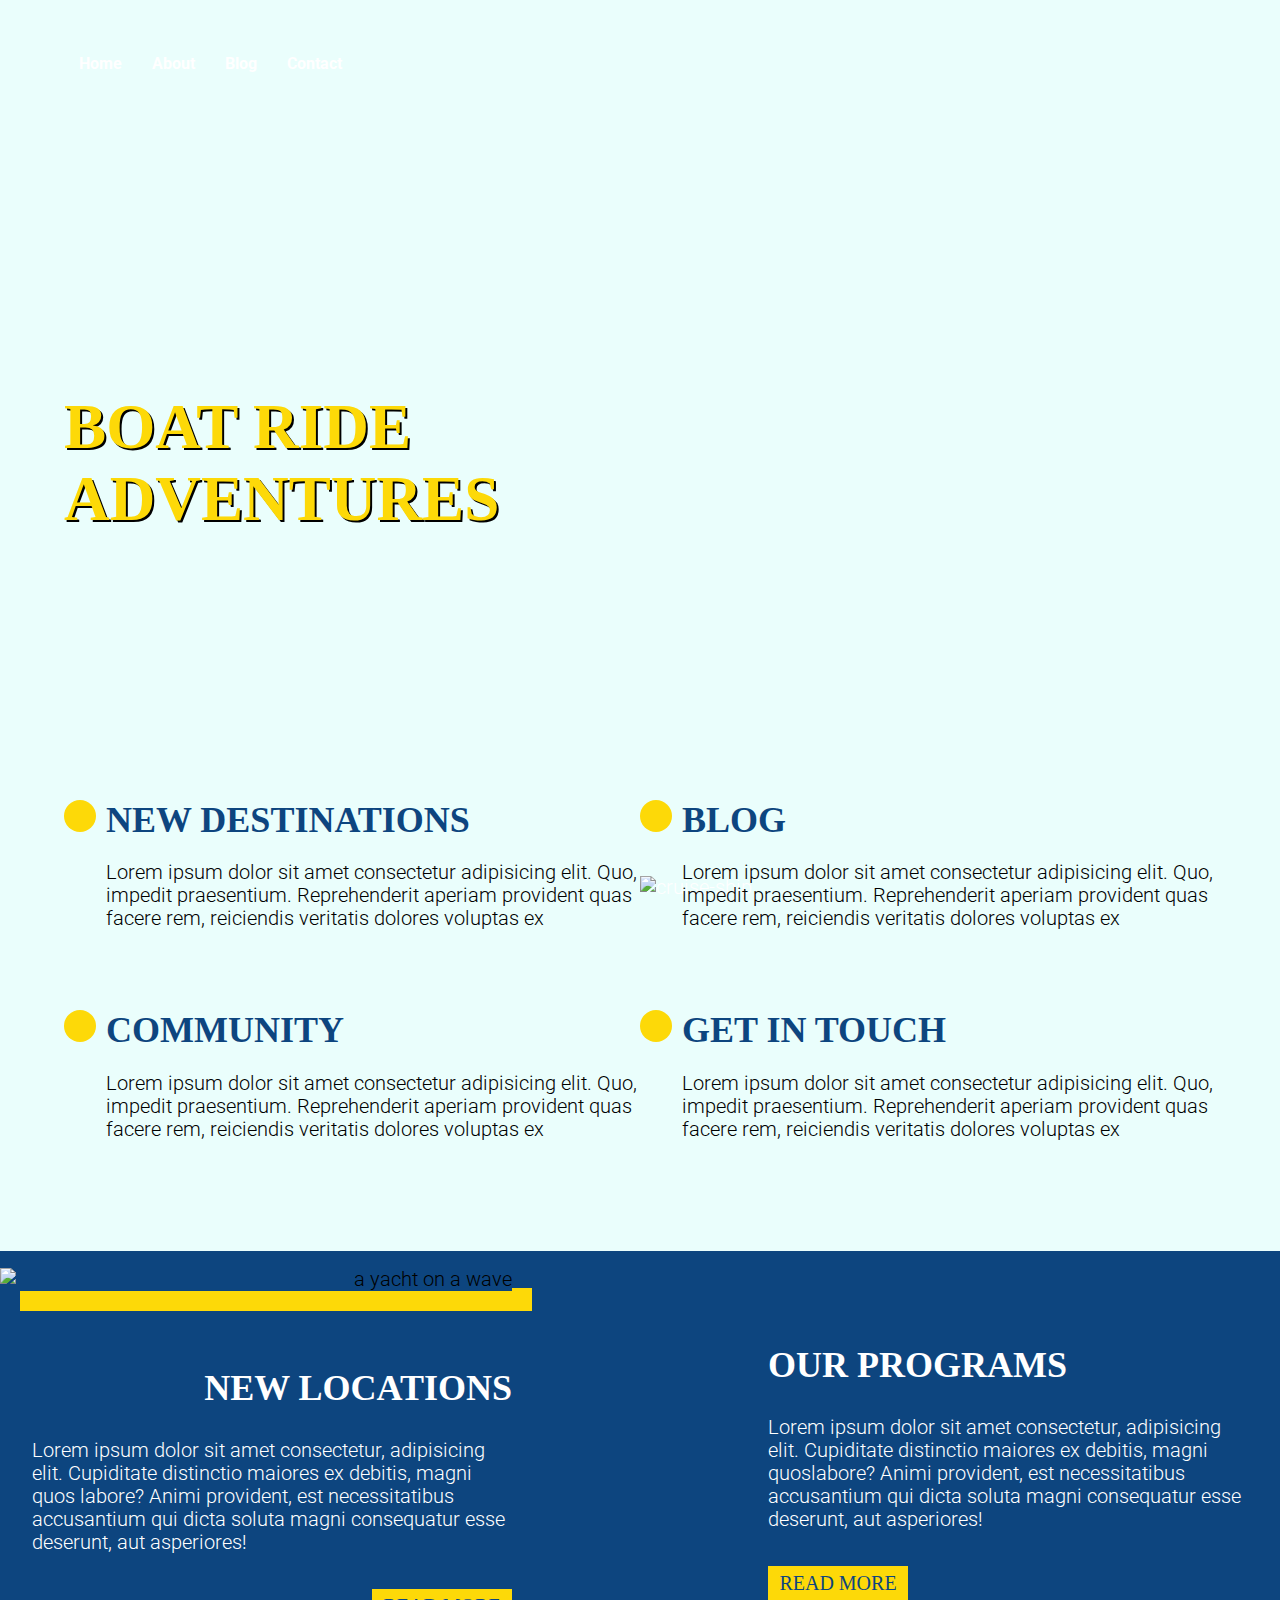
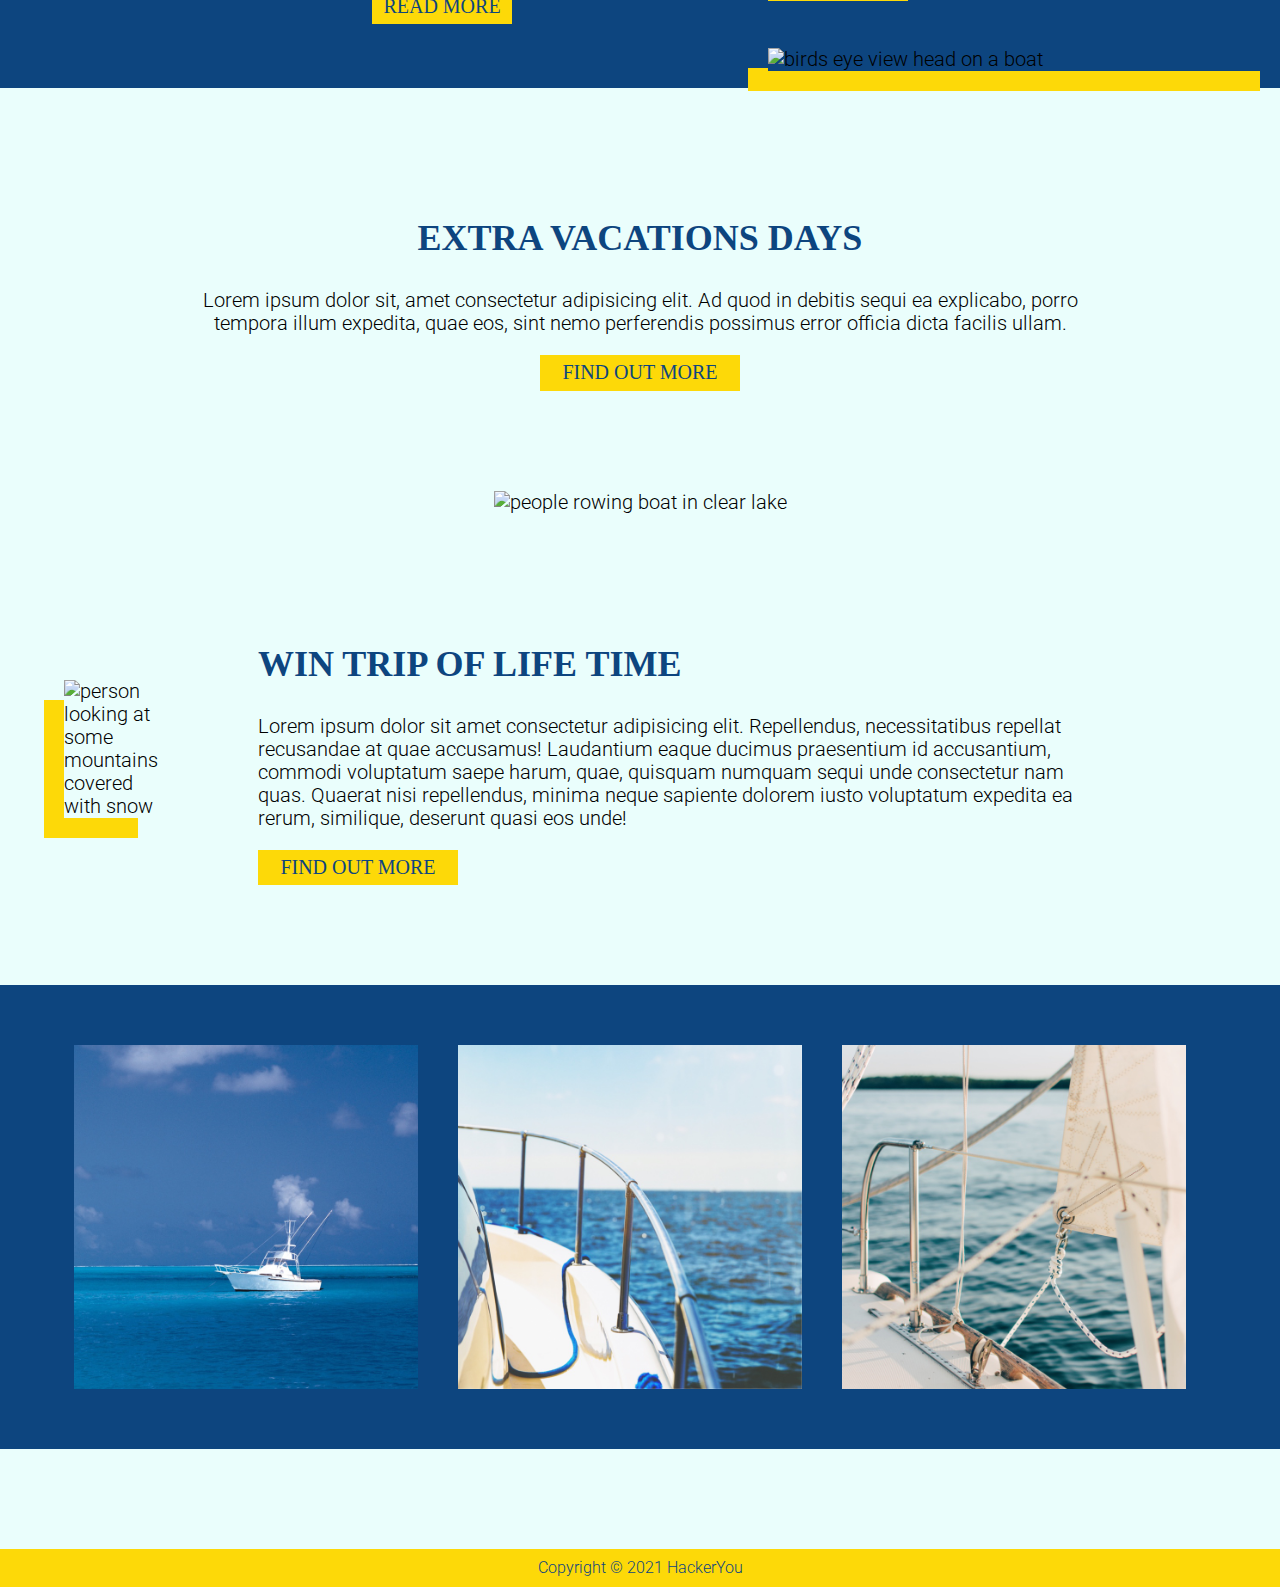
==== commit 4a6d242b: "first commit" ====
--- a/index.html
+++ b/index.html
@@ -23,6 +23,7 @@
           <li><a href="./blog.html">Blog</a></li>
           <li><a href="./contact.html">Contact</a></li>
         </ul>
+        <i class="fas fa-bars"></i>
       </nav>
       <h1>BOAT RIDE <br>ADVENTURES</h1>
     </div>
@@ -117,16 +118,26 @@
       </div>
     </section>
     <section class="gallery">
-      <div class="wrapper">
+      <i class="fas fa-chevron-left hidden"></i>
+      <div class="wrapper fade page-one">
         <img src="./assets/gallery-image-3.jpg" alt="a yacht floating on the ocean">
         <img src="./assets/gallery-image-1.jpg" alt="handrail on side of a yacht">
         <img src="./assets/gallery-image-2.jpg" alt="sails of a boat">
       </div>
+      <div class="wrapper fade page-two hidden">
+        <img src="./assets/gallery-image-1.jpg" alt="handrail on side of a yacht">
+        <img src="./assets/gallery-image-2.jpg" alt="sails of a boat">
+        <img src="./assets/gallery-image-3.jpg" alt="a yacht floating on the ocean">
+      </div>
+      <i class="fas fa-chevron-right"></i>
     </section>
   </main>
   <footer>
     <p>Copyright &copy; 2021 HackerYou</p>
   </footer>
+  <script src="./js/header.js"></script>
+  <script src="./js/index.js"></script>
+  
 </body>
 
 </html>--- a/styles/style.css
+++ b/styles/style.css
@@ -338,6 +338,12 @@
   max-width: 800px;
 }
 
+.input-container input {
+  background-color: #0D457F;
+  border: none;
+  color: #ffffff;
+}
+
 .shadow {
   position: absolute;
   background-color: #FDD908;
@@ -349,12 +355,6 @@
   max-width: 800px;
 }
 
-.input-container input {
-  background-color: #0D457F;
-  border: none;
-  color: #ffffff;
-}
-
 ::-webkit-input-placeholder {
   color: #ffffff;
   opacity: 1;
@@ -408,6 +408,11 @@
   font-size: 1.25rem;
   line-height: 2.08rem;
   color: #0D457F;
+  border: none;
+}
+
+button:hover {
+  cursor: pointer;
 }
 
 @media (max-width: 900px) {
@@ -424,6 +429,14 @@
             align-items: center;
     margin-top: 100px;
   }
+  .flex-container aside {
+    margin-top: 50px;
+    text-align: center;
+    border: 2px dotted #FDD908;
+  }
+  .flex-container aside i {
+    font-size: 2.25rem;
+  }
   .input-container {
     position: static;
     font-size: 1rem;
@@ -434,17 +447,12 @@
   .shadow {
     display: none;
   }
-  .flex-container aside {
+}
+
+@media (max-width: 600px) {
+  h1 {
     margin-top: 50px;
-    text-align: center;
-    border: 2px dotted #FDD908;
-  }
-  .flex-container aside i {
-    font-size: 2.25rem;
-  }
-}
-
-@media (max-width: 600px) {
+  }
   .flex-container {
     -webkit-box-orient: vertical;
     -webkit-box-direction: reverse;
@@ -526,7 +534,7 @@
   position: absolute;
   width: 50%;
   right: 0;
-  bottom: -12%;
+  bottom: 0.1vw;
 }
 
 .index-section {
@@ -597,8 +605,7 @@
   padding: 5% 0;
 }
 
-.second-wrapper h2,
-.second-wrapper p {
+.second-wrapper h2, .second-wrapper p {
   color: #ffffff;
 }
 
@@ -609,6 +616,10 @@
 .second-wrapper button {
   margin-top: 15px;
   width: 140px;
+}
+
+.second-wrapper img {
+  width: 80%;
 }
 
 .second-wrapper > div {
@@ -620,10 +631,6 @@
       -ms-flex-direction: column;
           flex-direction: column;
   width: 50%;
-}
-
-.second-wrapper img {
-  width: 80%;
 }
 
 .new-location-container {
@@ -707,16 +714,39 @@
 }
 
 .gallery {
+  display: -webkit-box;
+  display: -ms-flexbox;
+  display: flex;
+  -webkit-box-pack: center;
+      -ms-flex-pack: center;
+          justify-content: center;
+  -webkit-box-align: center;
+      -ms-flex-align: center;
+          align-items: center;
   background-color: #0D457F;
   padding: 50px 0;
 }
 
+.gallery i {
+  color: white;
+  padding: 10px;
+  border-radius: 50%;
+  -webkit-transition: 0.6s ease;
+  transition: 0.6s ease;
+}
+
+.gallery i:hover {
+  cursor: pointer;
+  color: gray;
+}
+
 .gallery .wrapper {
   display: -webkit-box;
   display: -ms-flexbox;
   display: flex;
   -ms-flex-pack: distribute;
       justify-content: space-around;
+  text-align: center;
 }
 
 .gallery .wrapper img {
@@ -724,6 +754,159 @@
   width: calc(100% / 3 - 20px);
 }
 
+.gallery .active {
+  display: block;
+}
+
+.gallery .hidden {
+  display: none;
+}
+
+@media (max-width: 900px) {
+  .index-header img {
+    display: none;
+  }
+  .index-header h1 {
+    padding-top: 0;
+  }
+  .first-wrapper {
+    -webkit-box-orient: vertical;
+    -webkit-box-direction: normal;
+        -ms-flex-direction: column;
+            flex-direction: column;
+    padding-top: 50px;
+  }
+  .first-wrapper > div {
+    padding-bottom: 0;
+  }
+  .new-location-container .wrapper,
+  .our-program-container .wrapper {
+    padding-right: 10px;
+  }
+  .new-location-container {
+    text-align: initial;
+  }
+  .second-wrapper img {
+    width: 90%;
+  }
+  .fourth-section .wrapper div {
+    padding: 20px;
+  }
+}
+
+@media (max-width: 600px) {
+  .first-wrapper {
+    -webkit-box-pack: center;
+        -ms-flex-pack: center;
+            justify-content: center;
+    -webkit-box-align: center;
+        -ms-flex-align: center;
+            align-items: center;
+  }
+  .icon-content-container {
+    -webkit-box-orient: vertical;
+    -webkit-box-direction: normal;
+        -ms-flex-direction: column;
+            flex-direction: column;
+    -webkit-box-pack: center;
+        -ms-flex-pack: center;
+            justify-content: center;
+    -webkit-box-align: center;
+        -ms-flex-align: center;
+            align-items: center;
+  }
+  .content-container {
+    text-align: center;
+  }
+  .second-wrapper {
+    -webkit-box-orient: vertical;
+    -webkit-box-direction: normal;
+        -ms-flex-direction: column;
+            flex-direction: column;
+    -webkit-box-pack: center;
+        -ms-flex-pack: center;
+            justify-content: center;
+    -webkit-box-align: center;
+        -ms-flex-align: center;
+            align-items: center;
+  }
+  .second-wrapper .wrapper {
+    text-align: center;
+    margin-bottom: 50px;
+  }
+  .second-wrapper h2 {
+    padding: 20px;
+  }
+  .second-wrapper h2, .second-wrapper p {
+    text-align: center;
+  }
+  .second-wrapper > div {
+    width: 90%;
+  }
+  .our-program-container {
+    display: -webkit-box;
+    display: -ms-flexbox;
+    display: flex;
+    -webkit-box-orient: vertical;
+    -webkit-box-direction: reverse;
+        -ms-flex-direction: column-reverse;
+            flex-direction: column-reverse;
+  }
+  .our-program-container .wrapper {
+    padding-left: 0;
+  }
+  .our-program-container > div {
+    -webkit-box-ordinal-group: 3;
+        -ms-flex-order: 2;
+            order: 2;
+  }
+  .our-program-container img {
+    -webkit-box-ordinal-group: 2;
+        -ms-flex-order: 1;
+            order: 1;
+    margin: 20px 0;
+  }
+  .third-section > div {
+    padding: 30px;
+    margin-bottom: 20px;
+  }
+  .fourth-section .wrapper {
+    -webkit-box-orient: vertical;
+    -webkit-box-direction: normal;
+        -ms-flex-direction: column;
+            flex-direction: column;
+    -webkit-box-pack: center;
+        -ms-flex-pack: center;
+            justify-content: center;
+    -webkit-box-align: center;
+        -ms-flex-align: center;
+            align-items: center;
+    text-align: center;
+    margin-top: 50px;
+    margin-bottom: 50px;
+  }
+  .gallery .wrapper {
+    padding: 20px 0;
+    -webkit-box-orient: vertical;
+    -webkit-box-direction: normal;
+        -ms-flex-direction: column;
+            flex-direction: column;
+    -webkit-box-pack: center;
+        -ms-flex-pack: center;
+            justify-content: center;
+    -webkit-box-align: center;
+        -ms-flex-align: center;
+            align-items: center;
+  }
+  .gallery .wrapper img {
+    padding: 10px;
+    width: 75%;
+  }
+  .gallery i {
+    display: none;
+  }
+}
+
 .blog-header {
   background: url(../assets/blog-header.jpg);
   background-size: cover;
@@ -737,6 +920,10 @@
 
 .blog-container aside {
   width: 40%;
+}
+
+.blog-container main {
+  width: 60%;
 }
 
 .blog-aside-container {
@@ -751,10 +938,6 @@
   bottom: 50px;
   width: 125%;
   height: auto;
-}
-
-.blog-container main {
-  width: 60%;
 }
 
 .blog-aside-container h3 {
@@ -766,8 +949,7 @@
   margin: 0;
 }
 
-.blog-aside-container p,
-.blog-aside-container ul {
+.blog-aside-container p, .blog-aside-container ul {
   color: #ffffff;
   line-height: 1.4rem;
   margin: 0;
@@ -783,6 +965,12 @@
   content: "• ";
   font-size: 10pt;
   padding-right: 10px;
+}
+
+.blog-main {
+  border-left: 2px solid #FDD908;
+  border-bottom: 2px solid #FDD908;
+  padding-left: 18px;
 }
 
 .blog-main img {
@@ -793,20 +981,14 @@
           box-shadow: -20px 20px #FDD908;
 }
 
-.blog-main {
-  border-left: 2px solid #FDD908;
-  border-bottom: 2px solid #FDD908;
-  padding-left: 18px;
+article .wrapper {
+  padding-top: -20px;
+  padding-bottom: 75px;
 }
 
 article .wrapper h2 {
   margin-top: 0;
   color: #0D457F;
-}
-
-article .wrapper {
-  padding-top: -20px;
-  padding-bottom: 75px;
 }
 
 article .wrapper p {
@@ -828,23 +1010,24 @@
   margin: 0 30px 0 80px;
 }
 
+.blog-comment p {
+  margin: 0;
+  padding-right: 50px;
+  line-height: 1.4rem;
+}
+
+.blog-comment p span {
+  color: #0D457F;
+  line-height: 2rem;
+  font-weight: 700;
+}
+
 .blog-section h2 {
   margin-left: 100px;
   margin-top: 70px;
   color: #0D457F;
 }
 
-.blog-comment p {
-  margin: 0;
-  line-height: 1.4rem;
-}
-
-.blog-comment p span {
-  color: #0D457F;
-  line-height: 2rem;
-  font-weight: 700;
-}
-
 .blog-container .blog-contact {
   position: static;
   background-color: #EAFEFC;
@@ -853,6 +1036,7 @@
 
 .blog-container .blog-contact input {
   background-color: #EAFEFC;
+  color: #0D457F;
 }
 
 .blog-container .blog-contact input::-webkit-input-placeholder {
@@ -875,7 +1059,7 @@
   opacity: 1;
 }
 
-.blog-container .blog-contact button {
+.blog-container .blog-contact .blog-container .blog-contact button {
   color: #FDD908;
   background-color: #0D457F;
   border: none;
@@ -900,6 +1084,15 @@
     left: -32.5%;
     padding-top: 50px;
   }
+  .blog-section h2 {
+    font-size: 1.25rem;
+    margin-left: 0;
+    margin-top: 0;
+    color: #0D457F;
+  }
+  .blog-section p {
+    font-size: 1rem;
+  }
   .blog-comment img {
     width: 100px;
     height: 100px;
@@ -907,15 +1100,6 @@
        object-fit: cover;
     margin: 0 20px 0 0;
   }
-  .blog-section h2 {
-    font-size: 1.25rem;
-    margin-left: 0;
-    margin-top: 0;
-    color: #0D457F;
-  }
-  .blog-section p {
-    font-size: 1rem;
-  }
   .blog-container .blog-contact {
     position: static;
     padding-left: 0;
@@ -933,6 +1117,12 @@
             flex-direction: column;
   }
   .blog-container aside {
+    width: 100%;
+  }
+  .blog-aside-container {
+    text-align: center;
+    background-color: #0D457F;
+    padding: 20px;
     width: 100%;
   }
   .blog-aside-container img {
@@ -943,14 +1133,18 @@
     width: 100%;
     height: auto;
   }
-  .blog-aside-container {
-    text-align: center;
-    background-color: #0D457F;
-    padding: 20px;
-    width: 100%;
+  .blog-container main {
+    width: 90%;
   }
   .blog-main {
     width: 100%;
+    border: 2px solid #FDD908;
+    padding: 18px;
+    text-align: center;
+  }
+  .blog-main h2 {
+    padding-top: 20px;
+    font-size: 1.25rem;
   }
   .blog-main img {
     width: 100%;
@@ -958,18 +1152,6 @@
     bottom: 0px;
     -webkit-box-shadow: none;
             box-shadow: none;
-  }
-  .blog-container main {
-    width: 90%;
-  }
-  .blog-main {
-    border: 2px solid #FDD908;
-    padding: 18px;
-    text-align: center;
-  }
-  .blog-main h2 {
-    padding-top: 20px;
-    font-size: 1.25rem;
   }
   article .wrapper {
     padding-bottom: 20px;
@@ -1010,6 +1192,51 @@
   color: #ffffff;
 }
 
+.wrapper {
+  width: 90%;
+  margin: 0 auto;
+}
+
+nav i {
+  position: absolute;
+  left: 5%;
+  font-size: 2rem;
+  visibility: hidden;
+}
+
+.nav-container {
+  display: -webkit-box;
+  display: -ms-flexbox;
+  display: flex;
+  list-style: none;
+  font-size: 1rem;
+  font-weight: bold;
+  margin: 0;
+  padding: 50px 0;
+}
+
+.nav-container i {
+  position: absolute;
+  left: 5%;
+  font-size: 2rem;
+  display: none;
+}
+
+.nav-container li {
+  margin: 5px;
+}
+
+.nav-container a {
+  padding: 10px 0 5px 0;
+  margin: 10px;
+  text-decoration: none;
+  color: #ffffff;
+}
+
+.nav-container a:hover {
+  border-bottom: 2px solid #FDD908;
+}
+
 @media (max-width: 900px) {
   header {
     width: 100%;
@@ -1018,37 +1245,6 @@
   }
 }
 
-.wrapper {
-  width: 90%;
-  margin: 0 auto;
-}
-
-.nav-container {
-  display: -webkit-box;
-  display: -ms-flexbox;
-  display: flex;
-  list-style: none;
-  font-size: 1rem;
-  font-weight: bold;
-  margin: 0;
-  padding: 50px 0;
-}
-
-.nav-container li {
-  margin: 5px;
-}
-
-.nav-container a {
-  padding: 10px 0 5px 0;
-  margin: 10px;
-  text-decoration: none;
-  color: #ffffff;
-}
-
-.nav-container a:hover {
-  border-bottom: 2px solid #FDD908;
-}
-
 @media (max-width: 600px) {
   header {
     width: 100%;
@@ -1057,6 +1253,12 @@
   }
   .nav-container {
     padding: 10px 0;
+    -webkit-box-pack: center;
+        -ms-flex-pack: center;
+            justify-content: center;
+    -webkit-box-align: center;
+        -ms-flex-align: center;
+            align-items: center;
   }
 }
 
